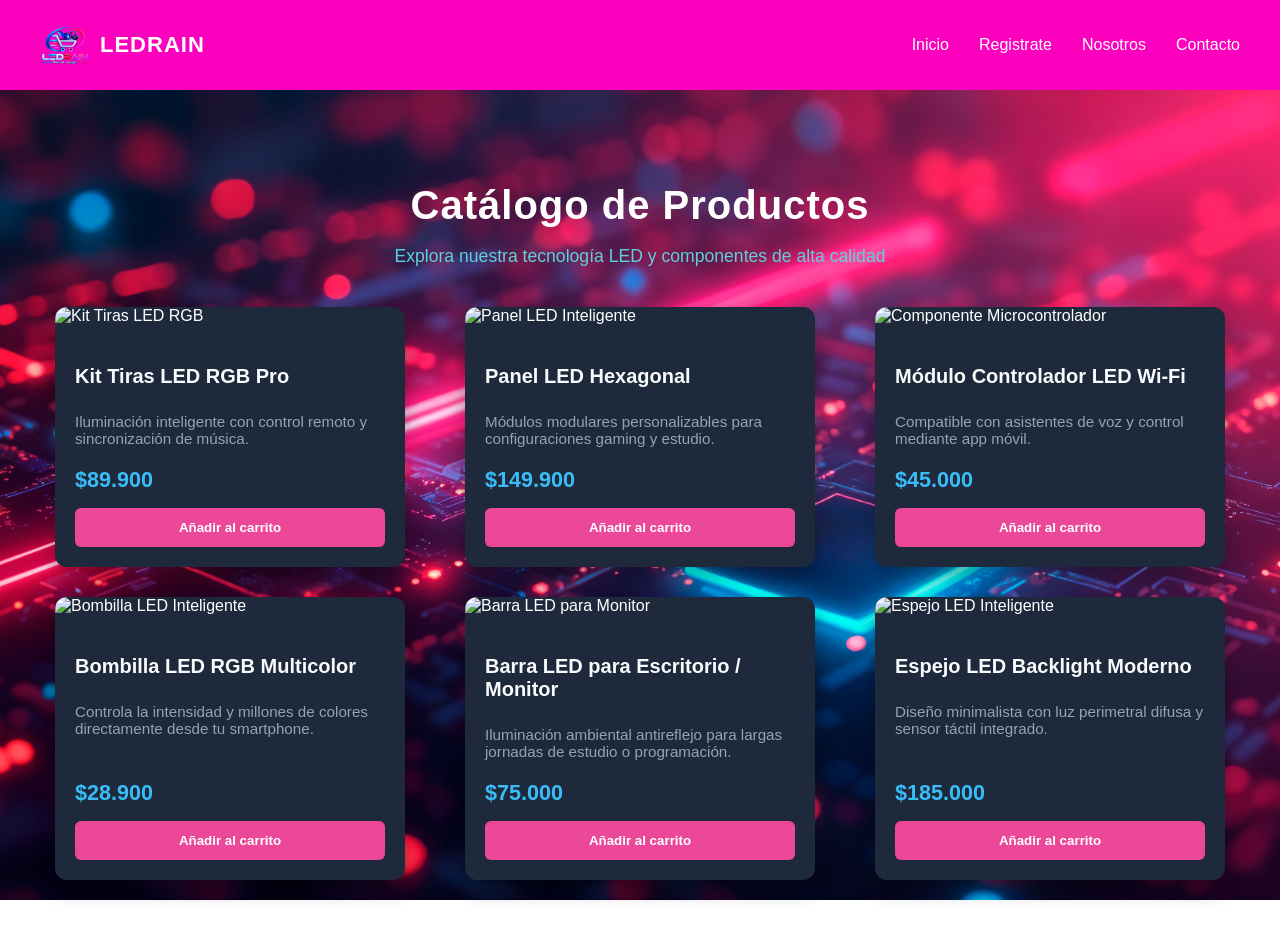
==== index.html @ 652e2532 "Primer commit: Estructura inicial del proyecto" ====
<!DOCTYPE html>
<html lang="es">
<head>
    <meta charset="UTF-8">
    <meta name="viewport" content="width=device-width, initial-scale=1.0">
    <title>LEDRAIN</title>
    <link rel="icon" type="image/png" href="img/Logotipo neón LEDRAIN 2.png">
    <link rel="stylesheet" href="style.css">
</head>
<body>
    <header>
    <div class="logo">
        <a href="index.html">
            <img src="img/Logotipo neón LEDRAIN 2.png">
            <h1>LEDRAIN</h1>
        </a>
    </div>
    <nav class="navegacion">
        <ul>
            <li><a href="index.html">Inicio</a></li>
            <li><a href="Registrate.html">Registrate</a></li>
            <li><a href="Nosotros.html">Nosotros</a></li>
            <li><a href="Contacto.html">Contacto</a></li>
        </ul>
    </nav>
</header>
    <!-- Seccion de Catalogo de Productos -->
<section id="catalogo" class="catalog-section">
    <div class="catalog-container">
        <h2>Catálogo de Productos</h2>
        <p class="catalog-subtitle">Explora nuestra tecnología LED y componentes de alta calidad</p>
        
        <div class="product-grid">
            <!-- Producto 1 -->
            <div class="product-card">
                <div class="product-image">
                    <img src="https://images.unsplash.com/photo-1550745165-9bc0b252726f?auto=format&fit=crop&w=500&q=80" alt="Kit Tiras LED RGB">
                </div>
                <div class="product-info">
                    <h3>Kit Tiras LED RGB Pro</h3>
                    <p class="product-desc">Iluminación inteligente con control remoto y sincronización de música.</p>
                    <span class="product-price">$89.900</span>
                    <button class="btn-buy">Añadir al carrito</button>
                </div>
            </div>

            <!-- Producto 2 -->
            <div class="product-card">
                <div class="product-image">
                    <img src="https://images.unsplash.com/photo-1526738549149-8e07eca6c147?auto=format&fit=crop&w=500&q=80" alt="Panel LED Inteligente">
                </div>
                <div class="product-info">
                    <h3>Panel LED Hexagonal</h3>
                    <p class="product-desc">Módulos modulares personalizables para configuraciones gaming y estudio.</p>
                    <span class="product-price">$149.900</span>
                    <button class="btn-buy">Añadir al carrito</button>
                </div>
            </div>

            <!-- Producto 3 -->
            <div class="product-card">
                <div class="product-image">
                    <img src="https://images.unsplash.com/photo-1518770660439-4636190af475?auto=format&fit=crop&w=500&q=80" alt="Componente Microcontrolador">
                </div>
                <div class="product-info">
                    <h3>Módulo Controlador LED Wi-Fi</h3>
                    <p class="product-desc">Compatible con asistentes de voz y control mediante app móvil.</p>
                    <span class="product-price">$45.000</span>
                    <button class="btn-buy">Añadir al carrito</button>
                </div>
            </div>
            
            <!-- Producto 4 -->
            <div class="product-card">
                <div class="product-image">
                    <img src="https://images.unsplash.com/photo-1546435770-a3e426bf472b?auto=format&fit=crop&w=500&q=80" alt="Bombilla LED Inteligente">
                </div>
                <div class="product-info">
                    <h3>Bombilla LED RGB Multicolor</h3>
                    <p class="product-desc">Controla la intensidad y millones de colores directamente desde tu smartphone.</p>
                    <span class="product-price">$28.900</span>
                    <button class="btn-buy">Añadir al carrito</button>
                </div>
            </div>

            <!-- Producto 5 -->
            <div class="product-card">
                <div class="product-image">
                    <img src="https://images.unsplash.com/photo-1618005182384-a83a8bd57fbe?auto=format&fit=crop&w=500&q=80" alt="Barra LED para Monitor">
                </div>
                <div class="product-info">
                    <h3>Barra LED para Escritorio / Monitor</h3>
                    <p class="product-desc">Iluminación ambiental antireflejo para largas jornadas de estudio o programación.</p>
                    <span class="product-price">$75.000</span>
                    <button class="btn-buy">Añadir al carrito</button>
                </div>
            </div>

            <!-- Producto 6 -->
            <div class="product-card">
                <div class="product-image">
                    <img src="https://images.unsplash.com/photo-1563770660941-20978e870e26?auto=format&fit=crop&w=500&q=80" alt="Espejo LED Inteligente">
                </div>
                <div class="product-info">
                    <h3>Espejo LED Backlight Moderno</h3>
                    <p class="product-desc">Diseño minimalista con luz perimetral difusa y sensor táctil integrado.</p>
                    <span class="product-price">$185.000</span>
                    <button class="btn-buy">Añadir al carrito</button>
                </div>
            </div>
        </div>
    </div>
</section>
</body>
</html>
---- style.css ----
.navegacion{
    text-align: right;
}
.logo a {
    display: flex;
    align-items: center;
    gap: 10px;
    text-decoration: none;
}
.logo img {
    height: 50px;
    width: auto;
}
.logo h1 {
    color: #ffffff;
    font-size: 22px;
    font-family: 'Segoe UI', Tahoma, Geneva, Verdana, sans-serif;
    margin: 0;
    letter-spacing: 1px;
}
nav ul {
    list-style: none;
    display: flex;
    gap: 30px;
    margin: 0;
    padding: 0;
}
header {
    display: flex;
    justify-content: space-between;
    align-items: center;
    padding: 20px 40px;
    background-color: #fc01bd;
    color: #ffffff;
}
nav ul li a {
    color: #ffffff;
    text-decoration: none;
    font-weight: 500;
    font-family: 'Segoe UI', Tahoma, Verdana, sans-serif;
    transition: color 0.3s ease;
}
nav ul li a:hover {
    color: #00ffcc;
}
.titulo-uno{
    color: aquamarine;
}
body {
    background-image: url('img/neon-gaming-background.jpg');
    background-size: cover;
    background-position: center;
    background-repeat: no-repeat;
    background-attachment: fixed;
    margin: 0;
    font-family: 'Segoe UI', Tahoma, Geneva, Verdana, sans-serif;
    color: #ffffff;
}
.StyleInicio{
    font-family: 'Segoe UI', Tahoma, Verdana, sans-serif;
    color: #ffffff;
}
/* Estilos generales del catálogo */
.catalog-section {
    padding: 60px 20px;
    color: #ffffff;
    font-family: 'Segoe UI', Tahoma, Geneva, Verdana, sans-serif;
}

.catalog-container {
    max-width: 1200px;
    margin: 0 auto;
    text-align: center;
}

.catalog-container h2 {
    font-size: 2.5rem;
    margin-bottom: 10px;
    letter-spacing: 1px;
}

.catalog-subtitle {
    color: #5dd1da;
    margin-bottom: 40px;
    font-size: 1.1rem;
}

/* Cuadrícula de productos */
.product-grid {
    display: grid;
    grid-template-columns: repeat(auto-fit, minmax(280px, 1fr));
    gap: 30px;
    justify-items: center;
}

/* Tarjeta individual */
.product-card {
    background-color: #1e293b;
    border-radius: 12px;
    overflow: hidden;
    box-shadow: 0 10px 20px rgba(0, 0, 0, 0.3);
    transition: transform 0.3s ease, box-shadow 0.3s ease;
    width: 100%;
    max-width: 350px;
    text-align: left;
    display: flex;
    flex-direction: column;
}

.product-card:hover {
    transform: translateY(-8px);
    box-shadow: 0 15px 30px rgba(236, 72, 153, 0.2); /* Sutil brillo inspirado en tu paleta */
}

/* Imagen del producto */
.product-image img {
    width: 100%;
    height: 200px;
    object-fit: cover;
}

/* Información del producto */
.product-info {
    padding: 20px;
    display: flex;
    flex-direction: column;
    flex-grow: 1;
}

.product-info h3 {
    font-size: 1.25rem;
    margin-bottom: 10px;
    color: #f8fafc;
}

.product-desc {
    color: #94a3b8;
    font-size: 0.95rem;
    margin-bottom: 20px;
    flex-grow: 1;
}

.product-price {
    font-size: 1.35rem;
    font-weight: bold;
    color: #38bdf8; /* Color de acento tecnológico */
    margin-bottom: 15px;
}

/* Botón de compra */
.btn-buy {
    background-color: #ec4899; /* Tono magenta a juego con tu barra superior */
    color: white;
    border: none;
    padding: 12px;
    border-radius: 6px;
    font-weight: bold;
    cursor: pointer;
    transition: background-color 0.2s ease;
    width: 100%;
}

.btn-buy:hover {
    background-color: #db2777;
}
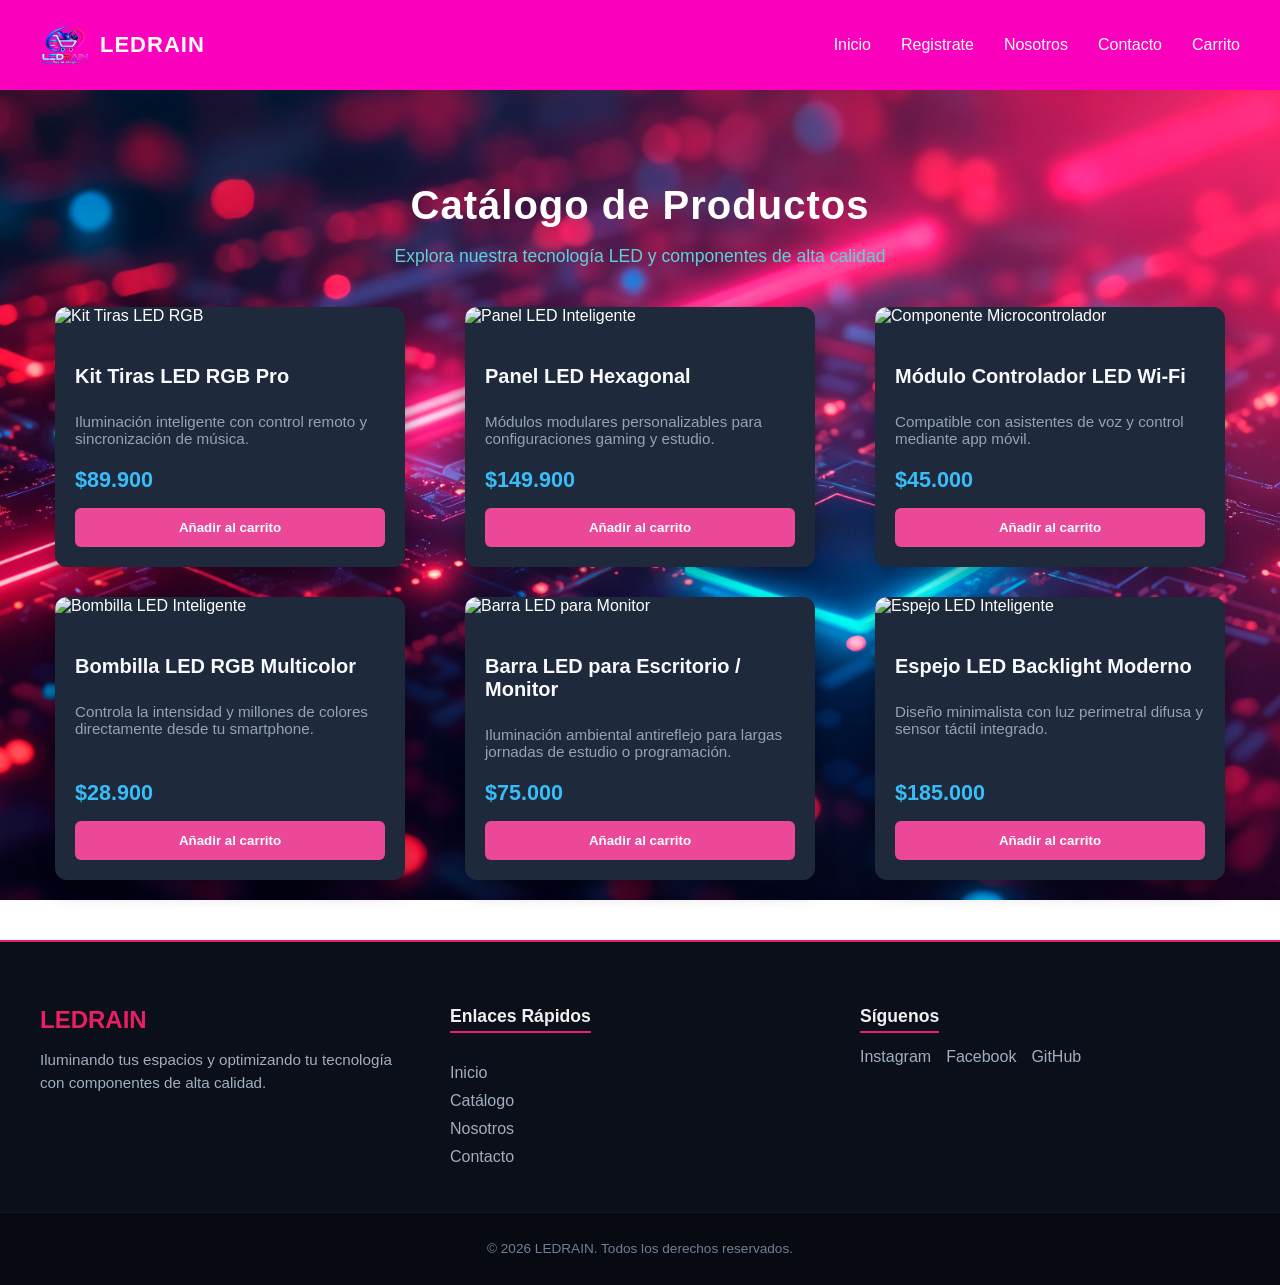
==== commit fce87b30: "Carrito" ====
--- a/index.html
+++ b/index.html
@@ -21,6 +21,7 @@
             <li><a href="Registrate.html">Registrate</a></li>
             <li><a href="Nosotros.html">Nosotros</a></li>
             <li><a href="Contacto.html">Contacto</a></li>
+            <li><a href="Carrito.html">Carrito</a></li>
         </ul>
     </nav>
 </header>
@@ -111,5 +112,41 @@
         </div>
     </div>
 </section>
+<footer class="ledrain-footer">
+    <div class="footer-content">
+        <!-- Columna 1: Marca e información -->
+        <div class="footer-section brand-info">
+            <h3>LEDRAIN</h3>
+            <p>Iluminando tus espacios y optimizando tu tecnología con componentes de alta calidad.</p>
+        </div>
+
+        <!-- Columna 2: Enlaces rápidos -->
+        <div class="footer-section links">
+            <h4>Enlaces Rápidos</h4>
+            <ul>
+                <li><a href="#inicio">Inicio</a></li>
+                <li><a href="#catalogo">Catálogo</a></li>
+                <li><a href="#nosotros">Nosotros</a></li>
+                <li><a href="#contacto">Contacto</a></li>
+            </ul>
+        </div>
+
+        <!-- Columna 3: Redes Sociales / Contacto -->
+        <div class="footer-section social">
+            <h4>Síguenos</h4>
+            <div class="social-icons">
+                <!-- Puedes cambiar los enlaces o usar iconos de FontAwesome si los tienes vinculados -->
+                <a href="#" target="_blank">Instagram</a>
+                <a href="#" target="_blank">Facebook</a>
+                <a href="#" target="_blank">GitHub</a>
+            </div>
+        </div>
+    </div>
+
+    <!-- Barra de Copyright inferior -->
+    <div class="footer-bottom">
+        <p>&copy; 2026 LEDRAIN. Todos los derechos reservados.</p>
+    </div>
+</footer>
 </body>
 </html>
--- a/style.css
+++ b/style.css
@@ -163,4 +163,76 @@
 .btn-buy:hover {
     background-color: #db2777;
 }
-
+.ledrain-footer {
+    background-color: #0b0f19; /* Un tono oscuro profundo acorde a tu diseño */
+    color: #ffffff;
+    padding-top: 40px;
+    border-top: 2px solid #e91e63; /* Línea fucsia sutil para unificar con el botón/detalles */
+    font-family: 'Segoe UI', Tahoma, Geneva, Verdana, sans-serif;
+}
+
+.footer-content {
+    max-width: 1200px;
+    margin: 0 auto;
+    display: grid;
+    grid-template-columns: repeat(auto-fit, minmax(250px, 1fr));
+    gap: 30px;
+    padding: 0 20px 30px 20px;
+}
+
+.footer-section h3 {
+    color: #e91e63;
+    margin-bottom: 15px;
+    font-size: 1.5rem;
+}
+
+.footer-section h4 {
+    color: #f0f0f0;
+    margin-bottom: 15px;
+    font-size: 1.1rem;
+    border-bottom: 2px solid #e91e63;
+    display: inline-block;
+    padding-bottom: 4px;
+}
+
+.footer-section p {
+    color: #a0aec0;
+    font-size: 0.95rem;
+    line-height: 1.5;
+}
+
+.footer-section ul {
+    list-style: none;
+    padding: 0;
+}
+
+.footer-section ul li {
+    margin-bottom: 10px;
+}
+
+.footer-section ul li a,
+.social-icons a {
+    color: #a0aec0;
+    text-decoration: none;
+    transition: color 0.3s ease;
+}
+
+.footer-section ul li a:hover,
+.social-icons a:hover {
+    color: #e91e63; /* Se ilumina en fucsia al pasar el cursor */
+}
+
+.social-icons {
+    display: flex;
+    gap: 15px;
+}
+
+.footer-bottom {
+    background-color: #070a10;
+    text-align: center;
+    padding: 15px 20px;
+    color: #718096;
+    font-size: 0.85rem;
+    border-top: 1px solid rgba(255, 255, 255, 0.05);
+}
+
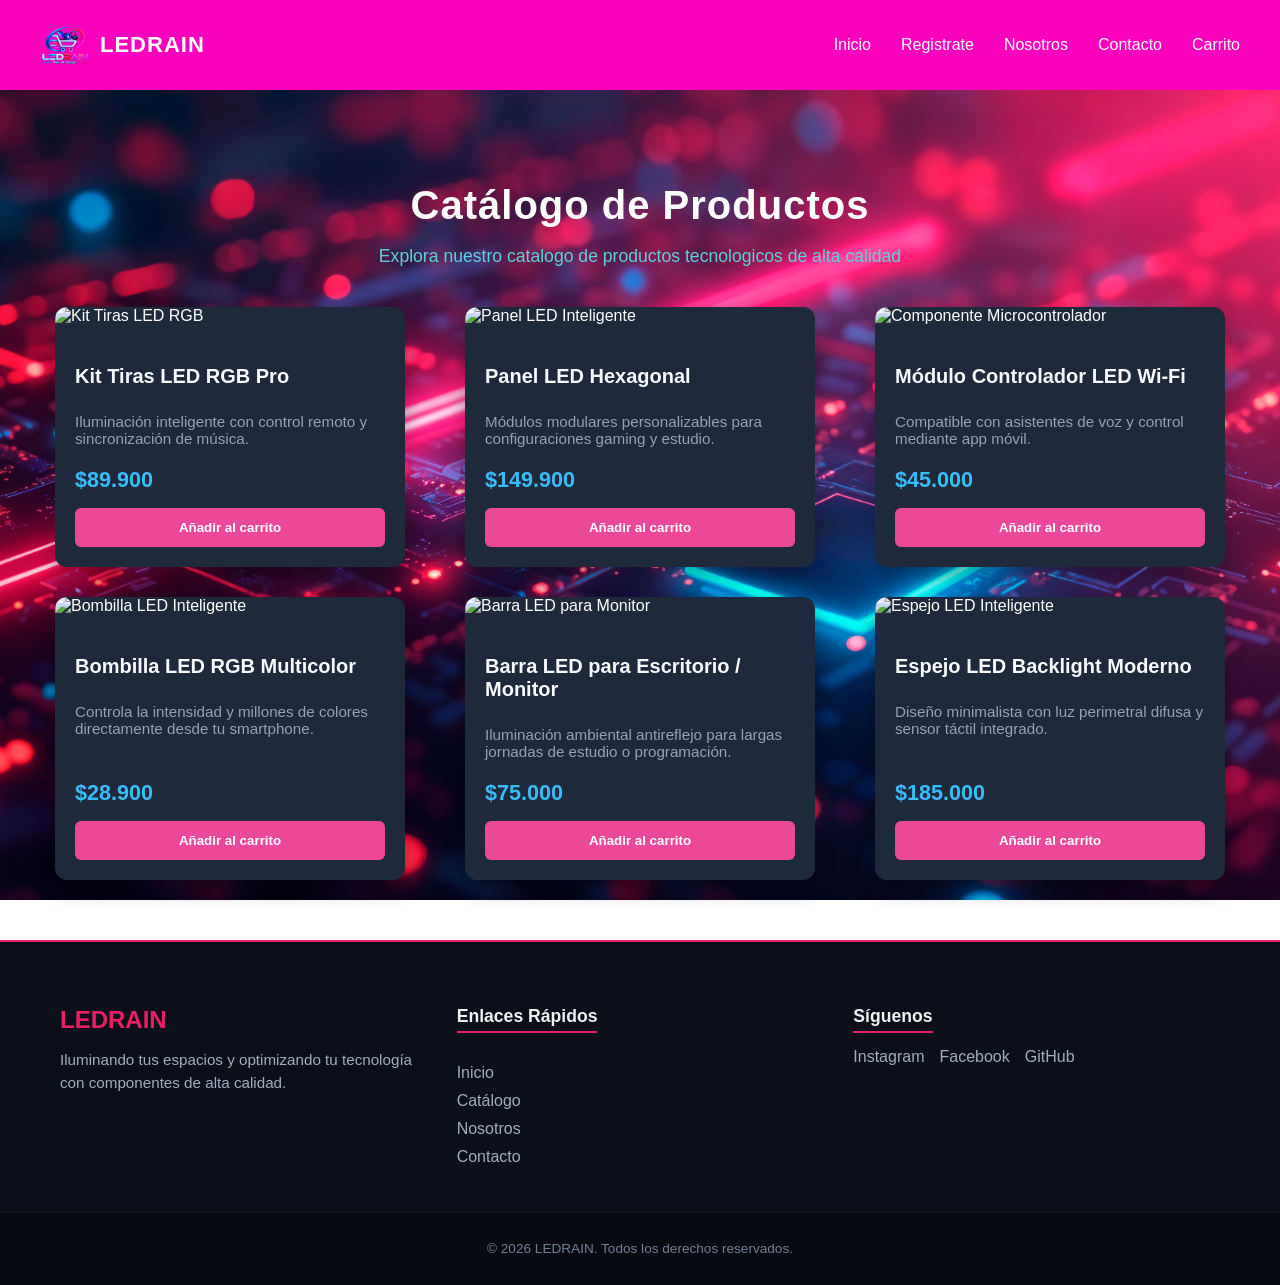
==== commit 637f937a: "Responsive" ====
--- a/index.html
+++ b/index.html
@@ -29,7 +29,7 @@
 <section id="catalogo" class="catalog-section">
     <div class="catalog-container">
         <h2>Catálogo de Productos</h2>
-        <p class="catalog-subtitle">Explora nuestra tecnología LED y componentes de alta calidad</p>
+        <p class="catalog-subtitle">Explora nuestro catalogo de productos tecnologicos de alta calidad</p>
         
         <div class="product-grid">
             <!-- Producto 1 -->
--- a/style.css
+++ b/style.css
@@ -91,6 +91,7 @@
     grid-template-columns: repeat(auto-fit, minmax(280px, 1fr));
     gap: 30px;
     justify-items: center;
+    grid-template-columns: repeat(auto-fit, minmax(280px, 1fr));
 }
 
 /* Tarjeta individual */
@@ -235,4 +236,73 @@
     font-size: 0.85rem;
     border-top: 1px solid rgba(255, 255, 255, 0.05);
 }
-
+/* ==========================================
+   RESPONSIVE DESIGN GENERAL - LEDRAIN
+   ========================================== */
+
+/* Ajustes globales para evitar desbordamientos horizontales */
+* {
+    box-sizing: border-box;
+}
+
+img {
+    max-width: 100%;
+    height: auto;
+}
+
+/* Para pantallas medianas y tablets (menores a 992px) */
+@media screen and (max-width: 992px) {
+    /* Ajusta el espaciado general del cuerpo o contenedores principales */
+    body {
+        padding: 0;
+    }
+}
+
+/* Para dispositivos móviles y tablets pequeñas (menores a 768px) */
+@media screen and (max-width: 768px) {
+    
+    /* 1. Barra de Navegación */
+    header {
+        flex-direction: column;
+        padding: 15px;
+        gap: 15px;
+    }
+
+    nav ul {
+        flex-wrap: wrap;
+        justify-content: center;
+        gap: 10px;
+        padding: 0;
+    }
+
+    nav ul li a {
+        font-size: 0.9rem;
+    }
+
+    /* 2. Títulos principales */
+    h1 {
+        font-size: 2rem !important;
+        text-align: center;
+        padding: 0 15px;
+    }
+
+    /* 3. Catálogo de productos (Pasa de 3 columnas a 1 o 2) */
+    .catalogo-grid, /* Reemplaza o adapta con la clase que uses para tu grid de productos */
+    .productos-container {
+        grid-template-columns: 1fr !important; /* Una sola columna en celulares */
+        padding: 0 15px;
+    }
+}
+
+/* Para teléfonos muy pequeños (menores a 480px) */
+@media screen and (max-width: 480px) {
+    h1 {
+        font-size: 1.6rem !important;
+    }
+
+    /* Reduce márgenes excesivos en pantallas diminutas */
+    .producto-card {
+        margin: 0 5px;
+    }
+}
+
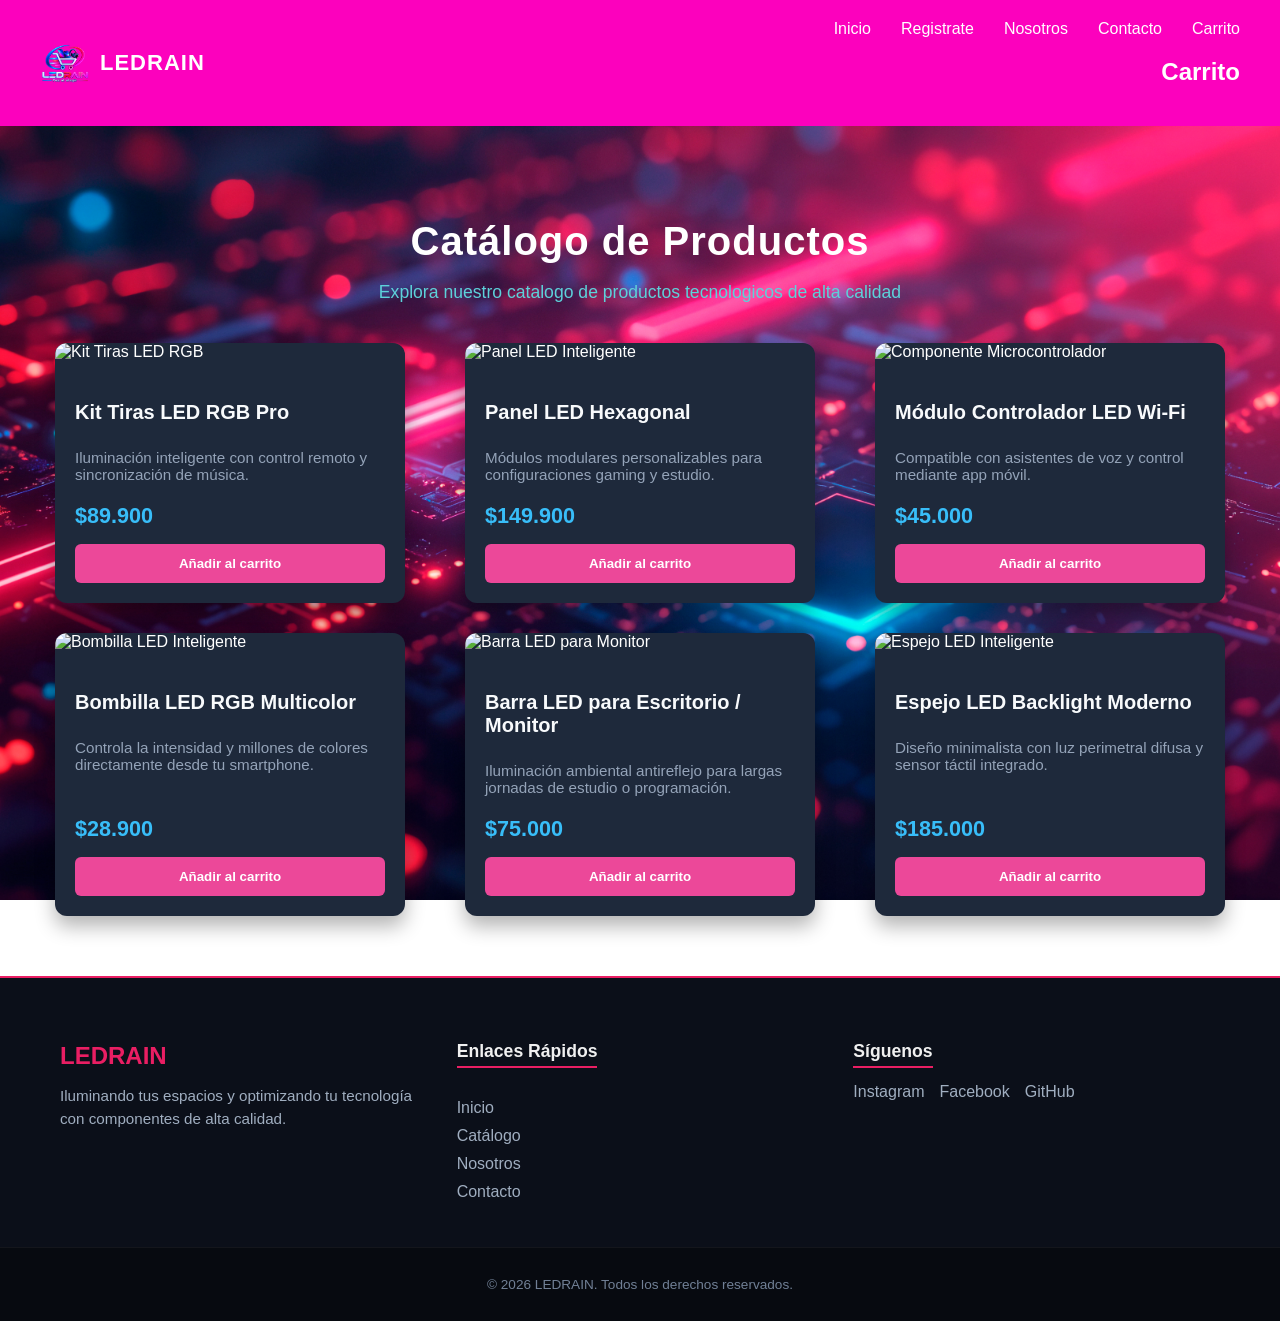
==== commit 7abe9ab3: "Add header for Carrito section in index.html" ====
--- a/index.html
+++ b/index.html
@@ -23,6 +23,7 @@
             <li><a href="Contacto.html">Contacto</a></li>
             <li><a href="Carrito.html">Carrito</a></li>
         </ul>
+        <h1>Carrito</h1>
     </nav>
 </header>
     <!-- Seccion de Catalogo de Productos -->
@@ -149,4 +150,4 @@
     </div>
 </footer>
 </body>
-</html>+</html>
